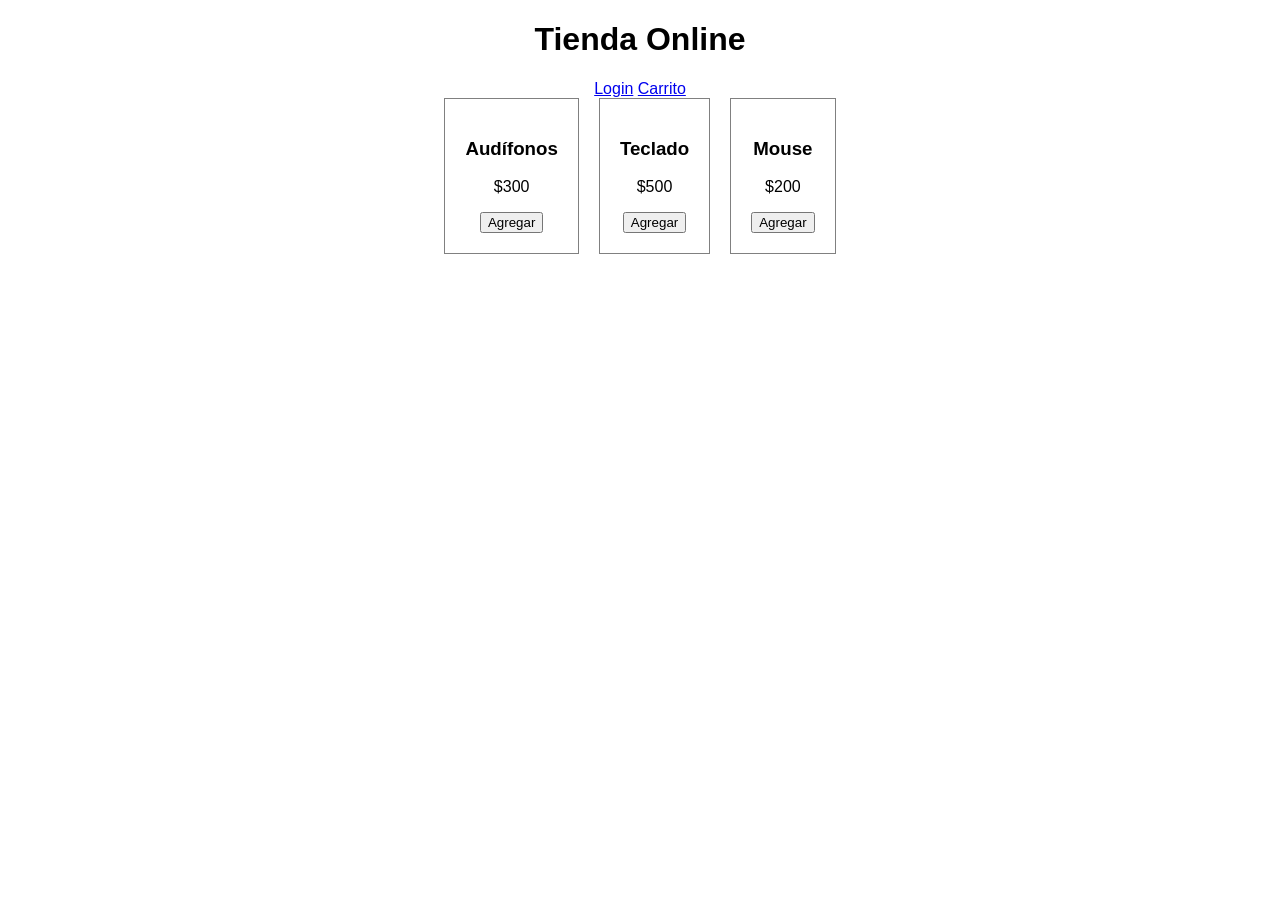
==== index.html @ da3140c8 "Rapid Prototyping Shopping Cart" ====
<!DOCTYPE html>
<html>
<head>
<title>Tienda Demo</title>
<link rel="stylesheet" href="style.css">
</head>

<body>

<h1>Tienda Online</h1>

<a href="login.html">Login</a>
<a href="cart.html">Carrito</a>

<div class="products">

<div class="product">
<h3>Audífonos</h3>
<p>$300</p>
<button onclick="addToCart('Audífonos',300)">Agregar</button>
</div>

<div class="product">
<h3>Teclado</h3>
<p>$500</p>
<button onclick="addToCart('Teclado',500)">Agregar</button>
</div>

<div class="product">
<h3>Mouse</h3>
<p>$200</p>
<button onclick="addToCart('Mouse',200)">Agregar</button>
</div>

</div>

<script src="app.js"></script>

</body>
</html>
---- style.css ----
body{
font-family: Arial;
text-align:center;
}

.products{
display:flex;
justify-content:center;
gap:20px;
}

.product{
border:1px solid gray;
padding:20px;
}
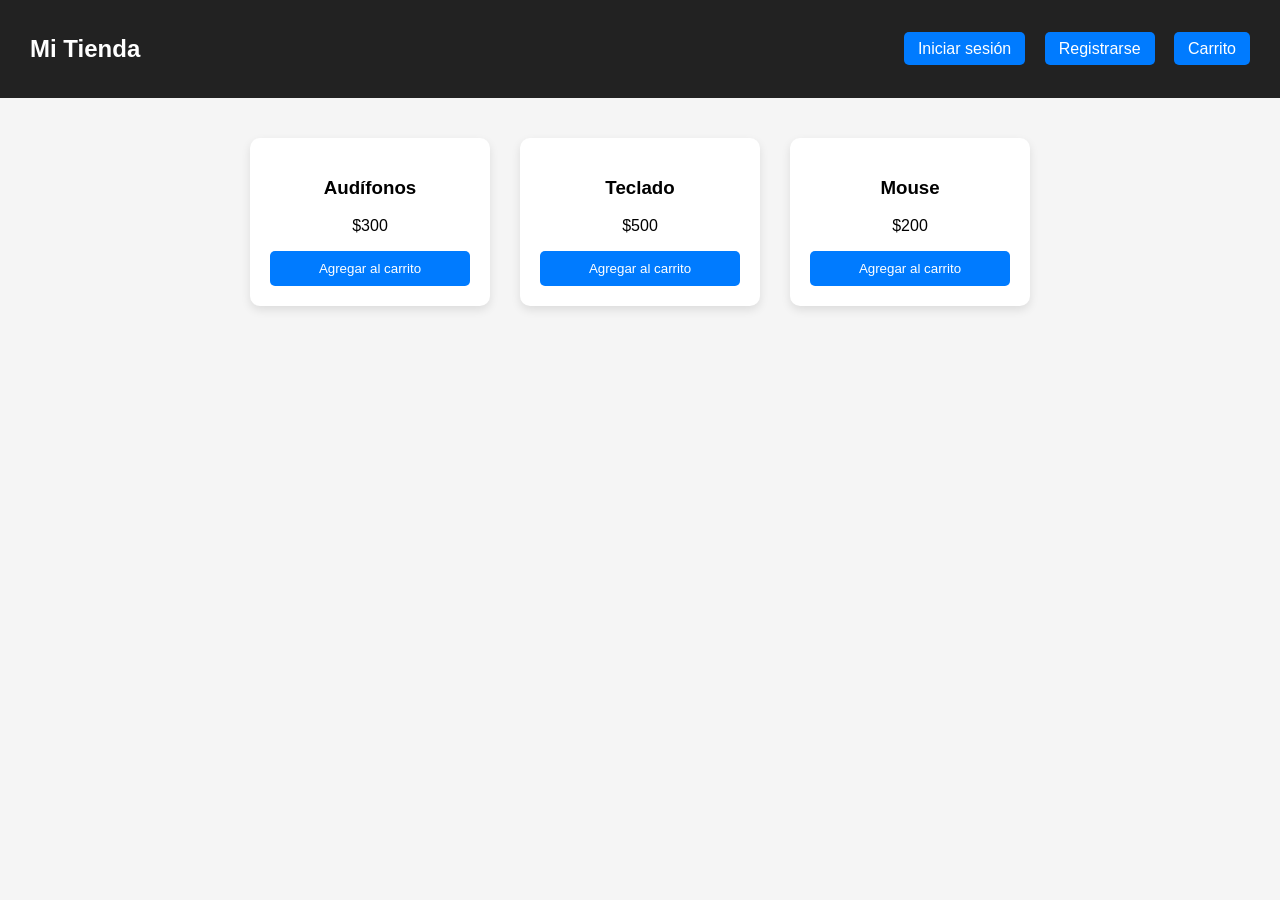
==== commit 0b03a453: "Nuevo diseño del carrito" ====
--- a/index.html
+++ b/index.html
@@ -1,35 +1,41 @@
 <!DOCTYPE html>
 <html>
 <head>
-<title>Tienda Demo</title>
+<title>Tienda Online</title>
 <link rel="stylesheet" href="style.css">
 </head>
 
 <body>
 
-<h1>Tienda Online</h1>
+<nav class="navbar">
+<h2>Mi Tienda</h2>
 
-<a href="login.html">Login</a>
+<div class="menu">
+<a href="login.html">Iniciar sesión</a>
+<a href="login.html">Registrarse</a>
 <a href="cart.html">Carrito</a>
+</div>
+</nav>
 
-<div class="products">
 
-<div class="product">
+<div class="container">
+
+<div class="card">
 <h3>Audífonos</h3>
 <p>$300</p>
-<button onclick="addToCart('Audífonos',300)">Agregar</button>
+<button onclick="addToCart('Audífonos',300)">Agregar al carrito</button>
 </div>
 
-<div class="product">
+<div class="card">
 <h3>Teclado</h3>
 <p>$500</p>
-<button onclick="addToCart('Teclado',500)">Agregar</button>
+<button onclick="addToCart('Teclado',500)">Agregar al carrito</button>
 </div>
 
-<div class="product">
+<div class="card">
 <h3>Mouse</h3>
 <p>$200</p>
-<button onclick="addToCart('Mouse',200)">Agregar</button>
+<button onclick="addToCart('Mouse',200)">Agregar al carrito</button>
 </div>
 
 </div>
--- a/style.css
+++ b/style.css
@@ -1,15 +1,83 @@
 body{
 font-family: Arial;
-text-align:center;
+margin:0;
+background:#f5f5f5;
 }
 
-.products{
+/* NAVBAR */
+
+.navbar{
+display:flex;
+justify-content:space-between;
+align-items:center;
+background:#222;
+color:white;
+padding:15px 30px;
+}
+
+.navbar a{
+color:white;
+text-decoration:none;
+margin-left:15px;
+background:#007BFF;
+padding:8px 14px;
+border-radius:5px;
+}
+
+/* PRODUCTOS */
+
+.container{
 display:flex;
 justify-content:center;
-gap:20px;
+gap:30px;
+margin-top:40px;
+flex-wrap:wrap;
 }
 
-.product{
-border:1px solid gray;
+.card{
+background:white;
 padding:20px;
+border-radius:10px;
+width:200px;
+text-align:center;
+box-shadow:0px 4px 10px rgba(0,0,0,0.1);
+}
+
+.card button{
+background:#007BFF;
+color:white;
+border:none;
+padding:10px;
+border-radius:5px;
+cursor:pointer;
+width:100%;
+}
+
+.card button:hover{
+background:#0056b3;
+}
+
+.login-box{
+width:300px;
+margin:100px auto;
+background:white;
+padding:30px;
+border-radius:10px;
+text-align:center;
+box-shadow:0px 4px 10px rgba(0,0,0,0.1);
+}
+
+.login-box input{
+width:90%;
+padding:10px;
+margin:10px 0;
+}
+
+.login-box button{
+background:#007BFF;
+color:white;
+border:none;
+padding:10px;
+width:100%;
+border-radius:5px;
 }
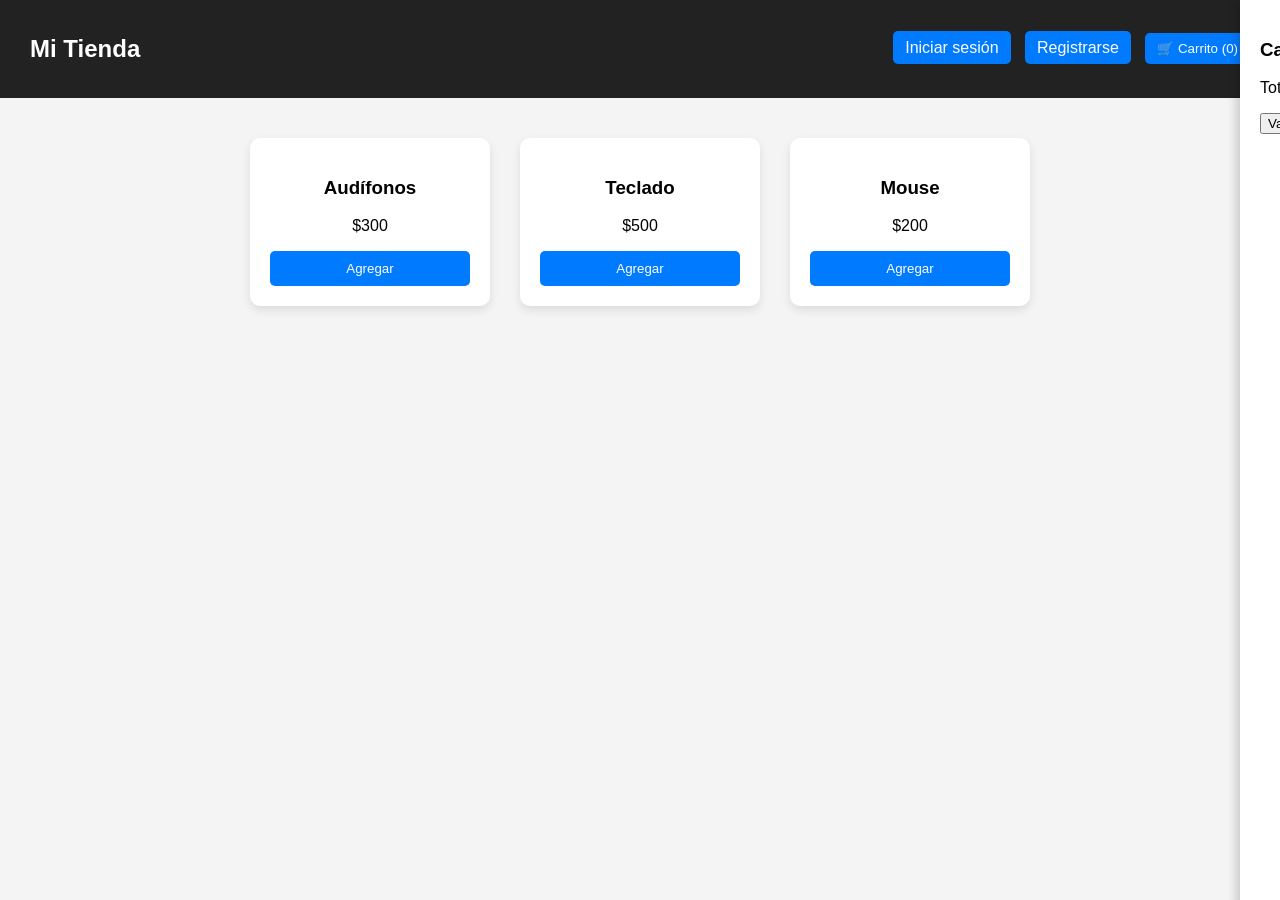
==== commit fa624b4f: "Carrito con diseño moderno" ====
--- a/index.html
+++ b/index.html
@@ -1,42 +1,55 @@
 <!DOCTYPE html>
 <html>
 <head>
-<title>Tienda Online</title>
+<title>Mi Tienda</title>
 <link rel="stylesheet" href="style.css">
 </head>
 
 <body>
 
 <nav class="navbar">
+
 <h2>Mi Tienda</h2>
 
 <div class="menu">
 <a href="login.html">Iniciar sesión</a>
 <a href="login.html">Registrarse</a>
-<a href="cart.html">Carrito</a>
+<button onclick="toggleCart()">🛒 Carrito (<span id="count">0</span>)</button>
 </div>
+
 </nav>
-
 
 <div class="container">
 
 <div class="card">
 <h3>Audífonos</h3>
 <p>$300</p>
-<button onclick="addToCart('Audífonos',300)">Agregar al carrito</button>
+<button onclick="addToCart('Audífonos',300)">Agregar</button>
 </div>
 
 <div class="card">
 <h3>Teclado</h3>
 <p>$500</p>
-<button onclick="addToCart('Teclado',500)">Agregar al carrito</button>
+<button onclick="addToCart('Teclado',500)">Agregar</button>
 </div>
 
 <div class="card">
 <h3>Mouse</h3>
 <p>$200</p>
-<button onclick="addToCart('Mouse',200)">Agregar al carrito</button>
+<button onclick="addToCart('Mouse',200)">Agregar</button>
 </div>
+
+</div>
+
+<div class="cart-panel" id="cartPanel">
+
+<h3>Carrito</h3>
+
+<ul id="cartItems"></ul>
+
+<p>Total: $<span id="total">0</span></p>
+
+<button onclick="clearCart()">Vaciar carrito</button>
 
 </div>
 
--- a/style.css
+++ b/style.css
@@ -1,7 +1,7 @@
 body{
 font-family: Arial;
 margin:0;
-background:#f5f5f5;
+background:#f4f4f4;
 }
 
 /* NAVBAR */
@@ -15,30 +15,40 @@
 padding:15px 30px;
 }
 
-.navbar a{
+.menu a{
+background:#007BFF;
 color:white;
+padding:8px 12px;
+margin-left:10px;
 text-decoration:none;
-margin-left:15px;
+border-radius:5px;
+}
+
+.menu button{
 background:#007BFF;
-padding:8px 14px;
+color:white;
+border:none;
+padding:8px 12px;
+margin-left:10px;
 border-radius:5px;
+cursor:pointer;
 }
 
 /* PRODUCTOS */
 
 .container{
 display:flex;
+gap:30px;
 justify-content:center;
-gap:30px;
 margin-top:40px;
 flex-wrap:wrap;
 }
 
 .card{
 background:white;
+width:200px;
 padding:20px;
 border-radius:10px;
-width:200px;
 text-align:center;
 box-shadow:0px 4px 10px rgba(0,0,0,0.1);
 }
@@ -53,31 +63,25 @@
 width:100%;
 }
 
-.card button:hover{
-background:#0056b3;
+/* CARRITO */
+
+.cart-panel{
+position:fixed;
+right:-300px;
+top:0;
+width:300px;
+height:100%;
+background:white;
+box-shadow:-3px 0px 10px rgba(0,0,0,0.2);
+padding:20px;
+transition:0.3s;
 }
 
-.login-box{
-width:300px;
-margin:100px auto;
-background:white;
-padding:30px;
-border-radius:10px;
-text-align:center;
-box-shadow:0px 4px 10px rgba(0,0,0,0.1);
+.cart-panel.active{
+right:0;
 }
 
-.login-box input{
-width:90%;
-padding:10px;
-margin:10px 0;
-}
-
-.login-box button{
-background:#007BFF;
-color:white;
-border:none;
-padding:10px;
-width:100%;
-border-radius:5px;
+.cart-panel ul{
+list-style:none;
+padding:0;
 }
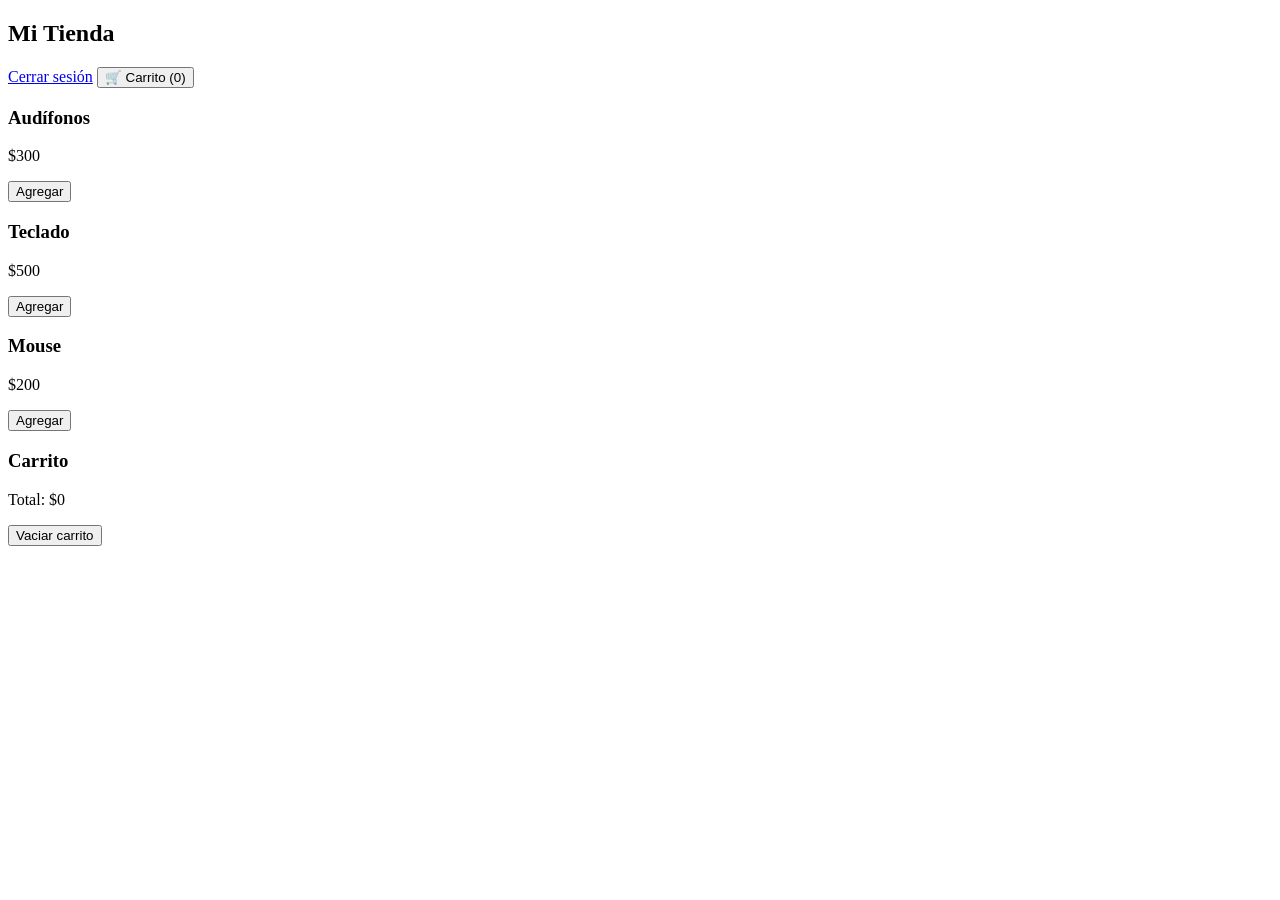
==== commit a35450a1: "Login y registro con usuario en navbar" ====
--- a/index.html
+++ b/index.html
@@ -12,9 +12,13 @@
 <h2>Mi Tienda</h2>
 
 <div class="menu">
-<a href="login.html">Iniciar sesión</a>
-<a href="login.html">Registrarse</a>
+
+<span id="welcome"></span>
+
+<a href="login.html">Cerrar sesión</a>
+
 <button onclick="toggleCart()">🛒 Carrito (<span id="count">0</span>)</button>
+
 </div>
 
 </nav>
--- a/style.css
+++ b/style.css
@@ -1,87 +1,46 @@
-body{
-font-family: Arial;
-margin:0;
-background:#f4f4f4;
+/* LOGIN PAGE */
+
+.login-page{
+display:flex;
+justify-content:center;
+align-items:center;
+height:100vh;
+background:linear-gradient(135deg,#007BFF,#00c6ff);
 }
 
-/* NAVBAR */
-
-.navbar{
-display:flex;
-justify-content:space-between;
-align-items:center;
-background:#222;
-color:white;
-padding:15px 30px;
+.login-container{
+background:white;
+padding:40px;
+border-radius:12px;
+text-align:center;
+width:320px;
+box-shadow:0px 6px 15px rgba(0,0,0,0.2);
 }
 
-.menu a{
-background:#007BFF;
-color:white;
-padding:8px 12px;
-margin-left:10px;
-text-decoration:none;
-border-radius:5px;
+.logo{
+width:120px;
+margin-bottom:15px;
 }
 
-.menu button{
+.login-container input{
+width:90%;
+padding:10px;
+margin:10px 0;
+border-radius:6px;
+border:1px solid #ccc;
+}
+
+.login-container button{
+width:100%;
+padding:10px;
+margin-top:10px;
 background:#007BFF;
+border:none;
 color:white;
-border:none;
-padding:8px 12px;
-margin-left:10px;
-border-radius:5px;
+border-radius:6px;
 cursor:pointer;
 }
 
-/* PRODUCTOS */
-
-.container{
-display:flex;
-gap:30px;
-justify-content:center;
-margin-top:40px;
-flex-wrap:wrap;
-}
-
-.card{
-background:white;
-width:200px;
-padding:20px;
-border-radius:10px;
-text-align:center;
-box-shadow:0px 4px 10px rgba(0,0,0,0.1);
-}
-
-.card button{
-background:#007BFF;
-color:white;
-border:none;
-padding:10px;
-border-radius:5px;
-cursor:pointer;
-width:100%;
-}
-
-/* CARRITO */
-
-.cart-panel{
-position:fixed;
-right:-300px;
-top:0;
-width:300px;
-height:100%;
-background:white;
-box-shadow:-3px 0px 10px rgba(0,0,0,0.2);
-padding:20px;
-transition:0.3s;
-}
-
-.cart-panel.active{
-right:0;
-}
-
-.cart-panel ul{
-list-style:none;
-padding:0;
+.login-container button:hover{
+background:#0056b3;
 }
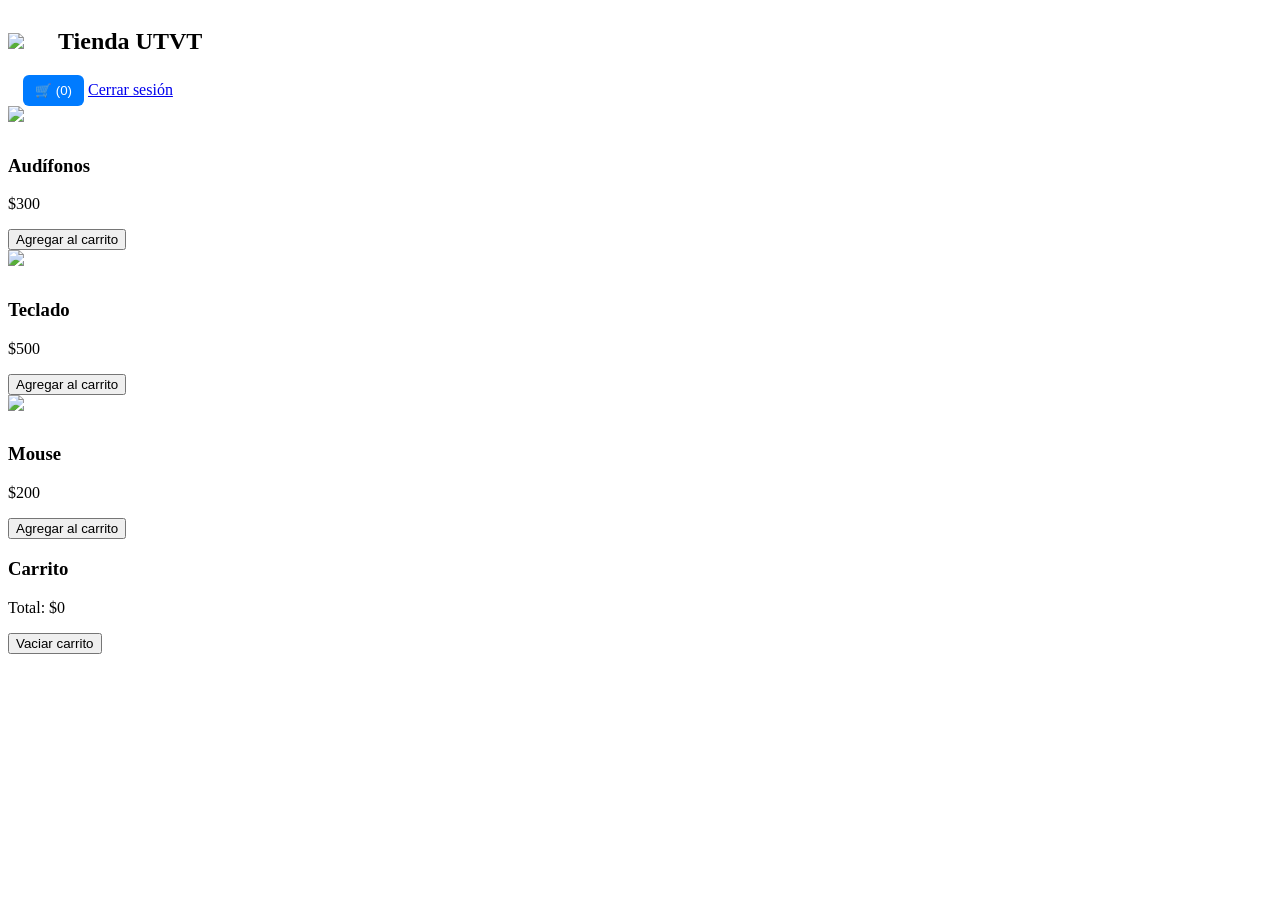
==== commit fca0ce01: "Estilo completo tienda UTVT" ====
--- a/index.html
+++ b/index.html
@@ -1,7 +1,7 @@
 <!DOCTYPE html>
 <html>
 <head>
-<title>Mi Tienda</title>
+<title>Tienda UTVT</title>
 <link rel="stylesheet" href="style.css">
 </head>
 
@@ -9,41 +9,68 @@
 
 <nav class="navbar">
 
-<h2>Mi Tienda</h2>
+<div class="logo-area">
+<img src="logo-utvt.png" class="logo-small">
+<h2>Tienda UTVT</h2>
+</div>
 
 <div class="menu">
 
 <span id="welcome"></span>
 
+<button onclick="toggleCart()">🛒 (<span id="count">0</span>)</button>
+
 <a href="login.html">Cerrar sesión</a>
-
-<button onclick="toggleCart()">🛒 Carrito (<span id="count">0</span>)</button>
 
 </div>
 
 </nav>
 
+
 <div class="container">
 
 <div class="card">
+<img src="https://cdn-icons-png.flaticon.com/512/869/869636.png">
+
 <h3>Audífonos</h3>
 <p>$300</p>
-<button onclick="addToCart('Audífonos',300)">Agregar</button>
+
+<button onclick="addToCart('Audífonos',300)">
+Agregar al carrito
+</button>
+
 </div>
 
+
 <div class="card">
+
+<img src="https://cdn-icons-png.flaticon.com/512/2285/2285531.png">
+
 <h3>Teclado</h3>
 <p>$500</p>
-<button onclick="addToCart('Teclado',500)">Agregar</button>
+
+<button onclick="addToCart('Teclado',500)">
+Agregar al carrito
+</button>
+
 </div>
 
+
 <div class="card">
+
+<img src="https://cdn-icons-png.flaticon.com/512/888/888879.png">
+
 <h3>Mouse</h3>
 <p>$200</p>
-<button onclick="addToCart('Mouse',200)">Agregar</button>
+
+<button onclick="addToCart('Mouse',200)">
+Agregar al carrito
+</button>
+
 </div>
 
 </div>
+
 
 <div class="cart-panel" id="cartPanel">
 
@@ -57,6 +84,7 @@
 
 </div>
 
+
 <script src="app.js"></script>
 
 </body>
--- a/style.css
+++ b/style.css
@@ -43,4 +43,47 @@
 
 .login-container button:hover{
 background:#0056b3;
+}
+/* LOGO NAVBAR */
+
+.logo-area{
+display:flex;
+align-items:center;
+gap:10px;
+}
+
+.logo-small{
+width:40px;
+}
+
+/* PRODUCTO IMAGEN */
+
+.card img{
+width:80px;
+margin-bottom:10px;
+}
+
+/* SALUDO USUARIO */
+
+#welcome{
+color:white;
+margin-right:15px;
+font-weight:bold;
+}
+
+/* BOTONES NAVBAR */
+
+.menu button{
+background:#007BFF;
+color:white;
+border:none;
+padding:8px 12px;
+border-radius:6px;
+cursor:pointer;
+}
+
+/* HOVER BOTONES */
+
+button:hover{
+background:#0056b3;
 }
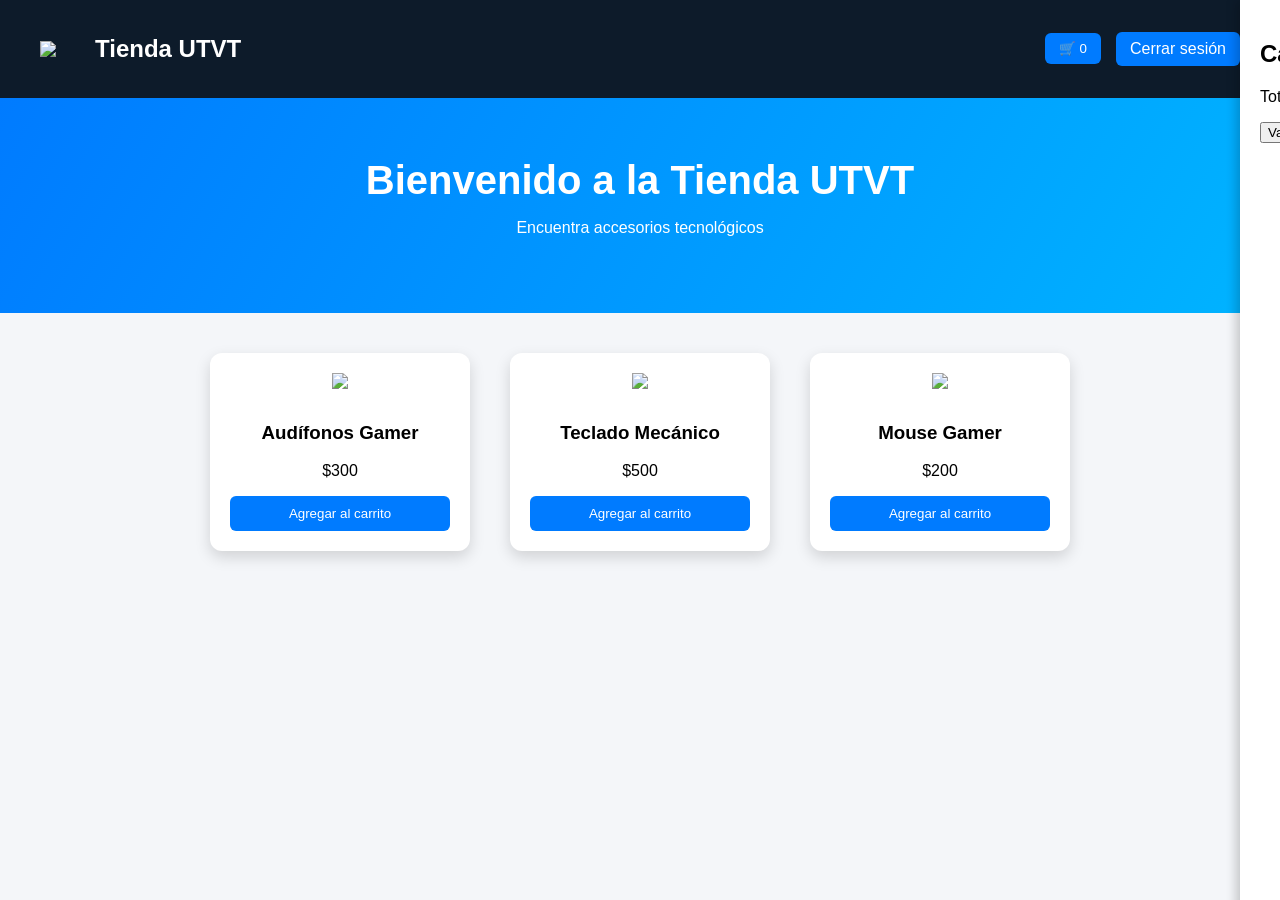
==== commit 6915df35: "Mejora diseño tienda" ====
--- a/index.html
+++ b/index.html
@@ -10,7 +10,7 @@
 <nav class="navbar">
 
 <div class="logo-area">
-<img src="logo-utvt.png" class="logo-small">
+<img src="logo-utvt.png" class="logo">
 <h2>Tienda UTVT</h2>
 </div>
 
@@ -18,7 +18,7 @@
 
 <span id="welcome"></span>
 
-<button onclick="toggleCart()">🛒 (<span id="count">0</span>)</button>
+<button onclick="toggleCart()">🛒 <span id="count">0</span></button>
 
 <a href="login.html">Cerrar sesión</a>
 
@@ -27,15 +27,26 @@
 </nav>
 
 
-<div class="container">
+<section class="hero">
+
+<h1>Bienvenido a la Tienda UTVT</h1>
+
+<p>Encuentra accesorios tecnológicos</p>
+
+</section>
+
+
+<div class="products">
 
 <div class="card">
+
 <img src="https://cdn-icons-png.flaticon.com/512/869/869636.png">
 
-<h3>Audífonos</h3>
+<h3>Audífonos Gamer</h3>
+
 <p>$300</p>
 
-<button onclick="addToCart('Audífonos',300)">
+<button onclick="addToCart('Audifonos Gamer',300)">
 Agregar al carrito
 </button>
 
@@ -46,10 +57,11 @@
 
 <img src="https://cdn-icons-png.flaticon.com/512/2285/2285531.png">
 
-<h3>Teclado</h3>
+<h3>Teclado Mecánico</h3>
+
 <p>$500</p>
 
-<button onclick="addToCart('Teclado',500)">
+<button onclick="addToCart('Teclado Mecánico',500)">
 Agregar al carrito
 </button>
 
@@ -60,10 +72,11 @@
 
 <img src="https://cdn-icons-png.flaticon.com/512/888/888879.png">
 
-<h3>Mouse</h3>
+<h3>Mouse Gamer</h3>
+
 <p>$200</p>
 
-<button onclick="addToCart('Mouse',200)">
+<button onclick="addToCart('Mouse Gamer',200)">
 Agregar al carrito
 </button>
 
@@ -74,7 +87,7 @@
 
 <div class="cart-panel" id="cartPanel">
 
-<h3>Carrito</h3>
+<h2>Carrito</h2>
 
 <ul id="cartItems"></ul>
 
--- a/style.css
+++ b/style.css
@@ -1,50 +1,19 @@
-/* LOGIN PAGE */
-
-.login-page{
-display:flex;
-justify-content:center;
-align-items:center;
-height:100vh;
-background:linear-gradient(135deg,#007BFF,#00c6ff);
+body{
+margin:0;
+font-family:Arial;
+background:#f4f6f9;
 }
 
-.login-container{
-background:white;
-padding:40px;
-border-radius:12px;
-text-align:center;
-width:320px;
-box-shadow:0px 6px 15px rgba(0,0,0,0.2);
+/* NAVBAR */
+
+.navbar{
+display:flex;
+justify-content:space-between;
+align-items:center;
+background:#0d1b2a;
+padding:15px 40px;
+color:white;
 }
-
-.logo{
-width:120px;
-margin-bottom:15px;
-}
-
-.login-container input{
-width:90%;
-padding:10px;
-margin:10px 0;
-border-radius:6px;
-border:1px solid #ccc;
-}
-
-.login-container button{
-width:100%;
-padding:10px;
-margin-top:10px;
-background:#007BFF;
-border:none;
-color:white;
-border-radius:6px;
-cursor:pointer;
-}
-
-.login-container button:hover{
-background:#0056b3;
-}
-/* LOGO NAVBAR */
 
 .logo-area{
 display:flex;
@@ -52,38 +21,100 @@
 gap:10px;
 }
 
-.logo-small{
-width:40px;
+.logo{
+width:45px;
 }
 
-/* PRODUCTO IMAGEN */
+.menu{
+display:flex;
+align-items:center;
+gap:15px;
+}
+
+.menu button{
+background:#007BFF;
+border:none;
+color:white;
+padding:8px 14px;
+border-radius:6px;
+cursor:pointer;
+}
+
+.menu a{
+background:#007BFF;
+color:white;
+padding:8px 14px;
+text-decoration:none;
+border-radius:6px;
+}
+
+/* HERO */
+
+.hero{
+background:linear-gradient(120deg,#007BFF,#00b4ff);
+color:white;
+text-align:center;
+padding:60px;
+}
+
+.hero h1{
+margin:0;
+font-size:40px;
+}
+
+/* PRODUCTOS */
+
+.products{
+display:flex;
+justify-content:center;
+gap:40px;
+padding:40px;
+flex-wrap:wrap;
+}
+
+.card{
+background:white;
+width:220px;
+padding:20px;
+border-radius:12px;
+text-align:center;
+box-shadow:0px 6px 15px rgba(0,0,0,0.15);
+transition:0.3s;
+}
+
+.card:hover{
+transform:translateY(-5px);
+}
 
 .card img{
 width:80px;
 margin-bottom:10px;
 }
 
-/* SALUDO USUARIO */
-
-#welcome{
+.card button{
+background:#007BFF;
+border:none;
 color:white;
-margin-right:15px;
-font-weight:bold;
-}
-
-/* BOTONES NAVBAR */
-
-.menu button{
-background:#007BFF;
-color:white;
-border:none;
-padding:8px 12px;
+padding:10px;
+width:100%;
 border-radius:6px;
 cursor:pointer;
 }
 
-/* HOVER BOTONES */
+/* CARRITO */
 
-button:hover{
-background:#0056b3;
+.cart-panel{
+position:fixed;
+right:-320px;
+top:0;
+width:320px;
+height:100%;
+background:white;
+box-shadow:-4px 0 10px rgba(0,0,0,0.2);
+padding:20px;
+transition:0.4s;
+}
+
+.cart-panel.active{
+right:0;
 }
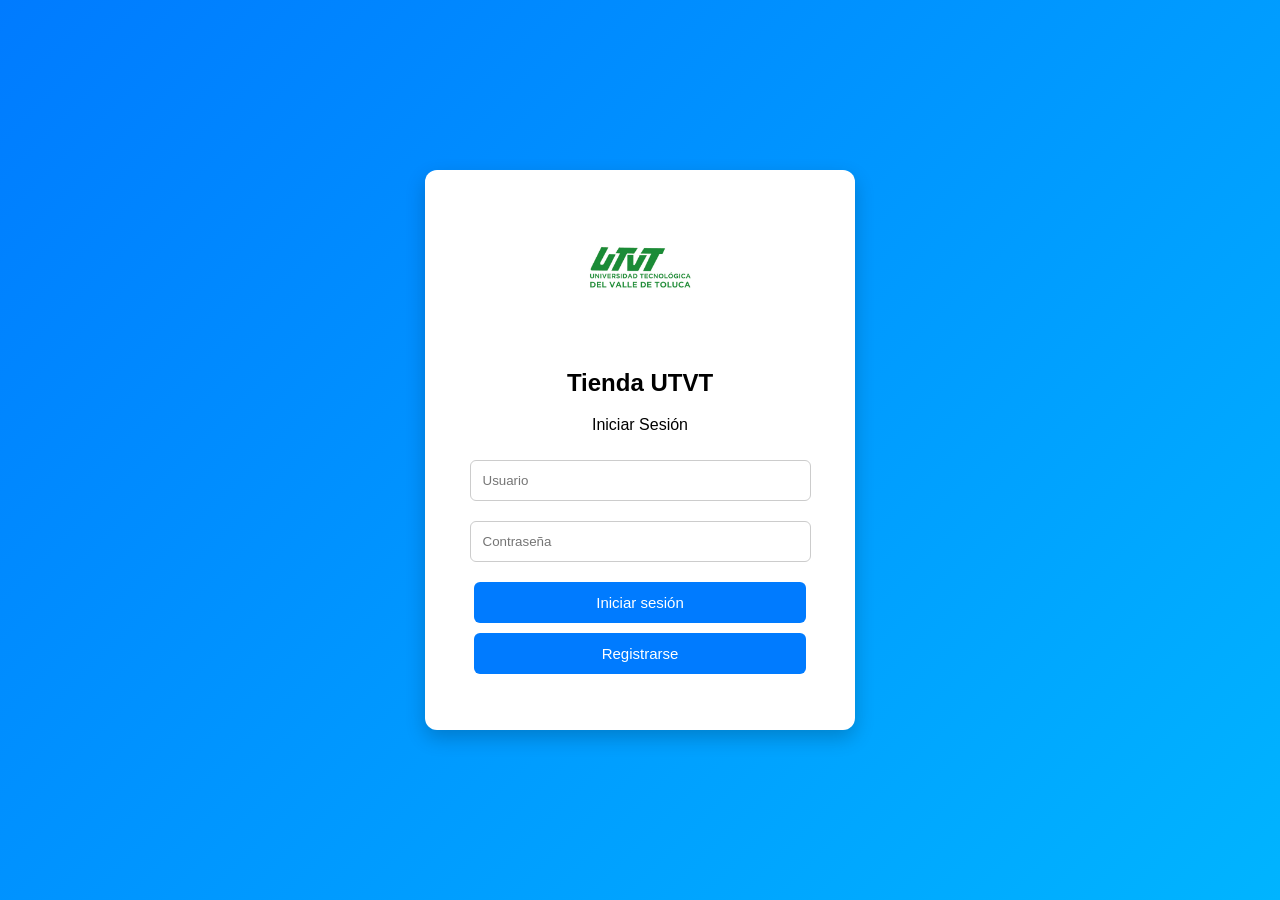
==== commit 7f0919e9: "Control de sesión" ====
--- a/index.html
+++ b/index.html
@@ -1,104 +1,41 @@
 <!DOCTYPE html>
 <html>
 <head>
-<title>Tienda UTVT</title>
+<title>Login - Tienda UTVT</title>
 <link rel="stylesheet" href="style.css">
 </head>
 
-<body>
+<body class="login-page">
 
-<nav class="navbar">
+<div class="login-container">
 
-<div class="logo-area">
 <img src="logo-utvt.png" class="logo">
+
 <h2>Tienda UTVT</h2>
-</div>
 
-<div class="menu">
+<p>Iniciar Sesión</p>
 
-<span id="welcome"></span>
+<input id="user" placeholder="Usuario">
 
-<button onclick="toggleCart()">🛒 <span id="count">0</span></button>
+<input id="password" type="password" placeholder="Contraseña">
 
-<a href="login.html">Cerrar sesión</a>
+<button onclick="login()">Iniciar sesión</button>
+
+<button onclick="register()">Registrarse</button>
+
+<p id="message"></p>
 
 </div>
 
-</nav>
+<script src="app.js"></script>
 
+<script>
+let user = localStorage.getItem("loggedUser")
 
-<section class="hero">
-
-<h1>Bienvenido a la Tienda UTVT</h1>
-
-<p>Encuentra accesorios tecnológicos</p>
-
-</section>
-
-
-<div class="products">
-
-<div class="card">
-
-<img src="https://cdn-icons-png.flaticon.com/512/869/869636.png">
-
-<h3>Audífonos Gamer</h3>
-
-<p>$300</p>
-
-<button onclick="addToCart('Audifonos Gamer',300)">
-Agregar al carrito
-</button>
-
-</div>
-
-
-<div class="card">
-
-<img src="https://cdn-icons-png.flaticon.com/512/2285/2285531.png">
-
-<h3>Teclado Mecánico</h3>
-
-<p>$500</p>
-
-<button onclick="addToCart('Teclado Mecánico',500)">
-Agregar al carrito
-</button>
-
-</div>
-
-
-<div class="card">
-
-<img src="https://cdn-icons-png.flaticon.com/512/888/888879.png">
-
-<h3>Mouse Gamer</h3>
-
-<p>$200</p>
-
-<button onclick="addToCart('Mouse Gamer',200)">
-Agregar al carrito
-</button>
-
-</div>
-
-</div>
-
-
-<div class="cart-panel" id="cartPanel">
-
-<h2>Carrito</h2>
-
-<ul id="cartItems"></ul>
-
-<p>Total: $<span id="total">0</span></p>
-
-<button onclick="clearCart()">Vaciar carrito</button>
-
-</div>
-
-
-<script src="app.js"></script>
+if(user){
+window.location = "tienda.html"
+}
+</script>
 
 </body>
 </html>
--- a/style.css
+++ b/style.css
@@ -117,4 +117,52 @@
 
 .cart-panel.active{
 right:0;
+}
+/* LOGIN PAGE */
+
+.login-page{
+display:flex;
+justify-content:center;
+align-items:center;
+height:100vh;
+background:linear-gradient(135deg,#007BFF,#00b4ff);
+font-family:Arial;
+}
+
+.login-container{
+background:white;
+padding:40px;
+border-radius:12px;
+width:350px;
+text-align:center;
+box-shadow:0px 8px 20px rgba(0,0,0,0.2);
+}
+
+.logo{
+width:120px;
+margin-bottom:15px;
+}
+
+.login-container input{
+width:90%;
+padding:12px;
+margin:10px 0;
+border-radius:6px;
+border:1px solid #ccc;
+}
+
+.login-container button{
+width:95%;
+padding:12px;
+margin-top:10px;
+background:#007BFF;
+border:none;
+color:white;
+border-radius:6px;
+cursor:pointer;
+font-size:15px;
+}
+
+.login-container button:hover{
+background:#0056b3;
 }
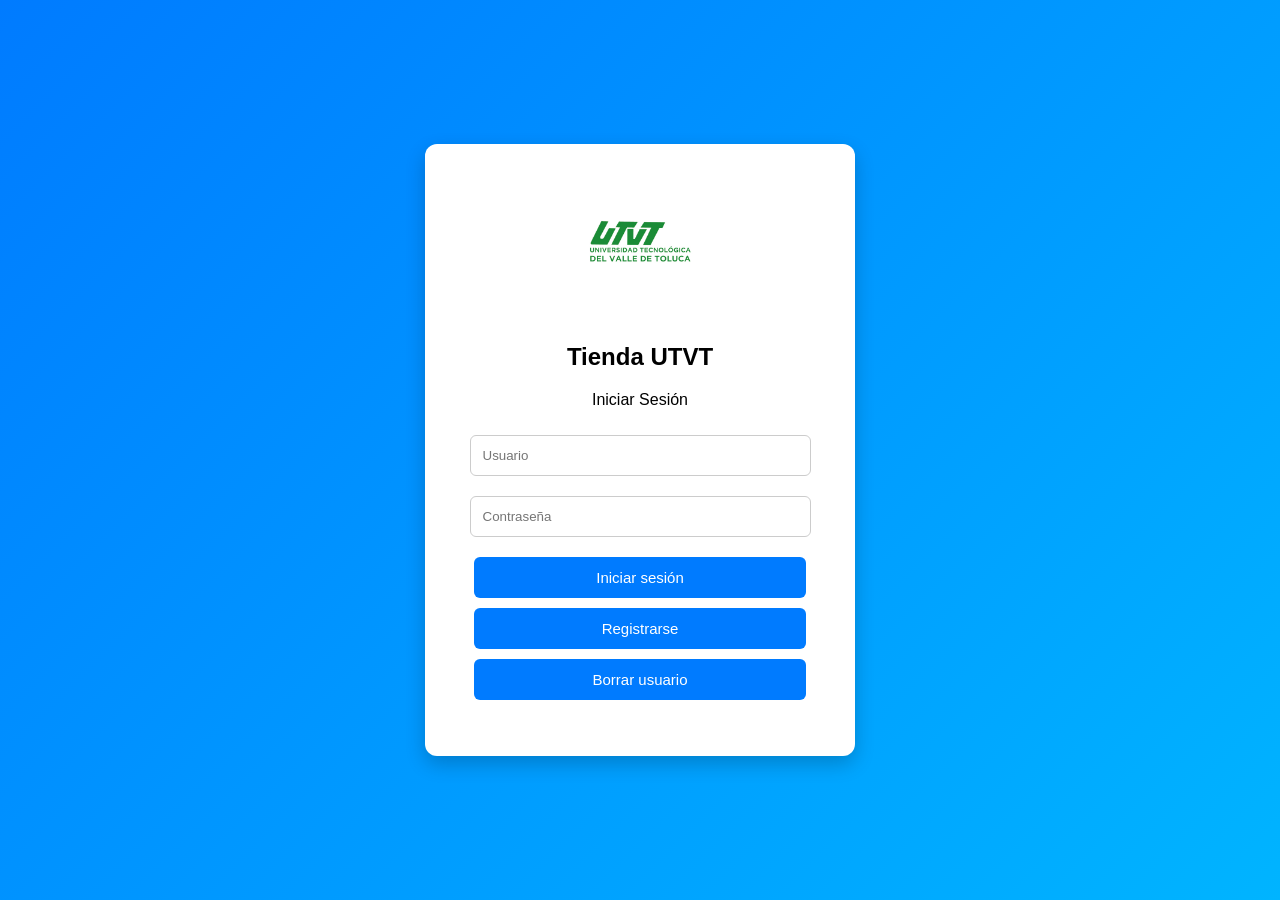
==== commit 4cc71eaa: "Arreglo login y registro" ====
--- a/index.html
+++ b/index.html
@@ -23,6 +23,8 @@
 
 <button onclick="register()">Registrarse</button>
 
+<button onclick="resetUser()">Borrar usuario</button>
+
 <p id="message"></p>
 
 </div>
